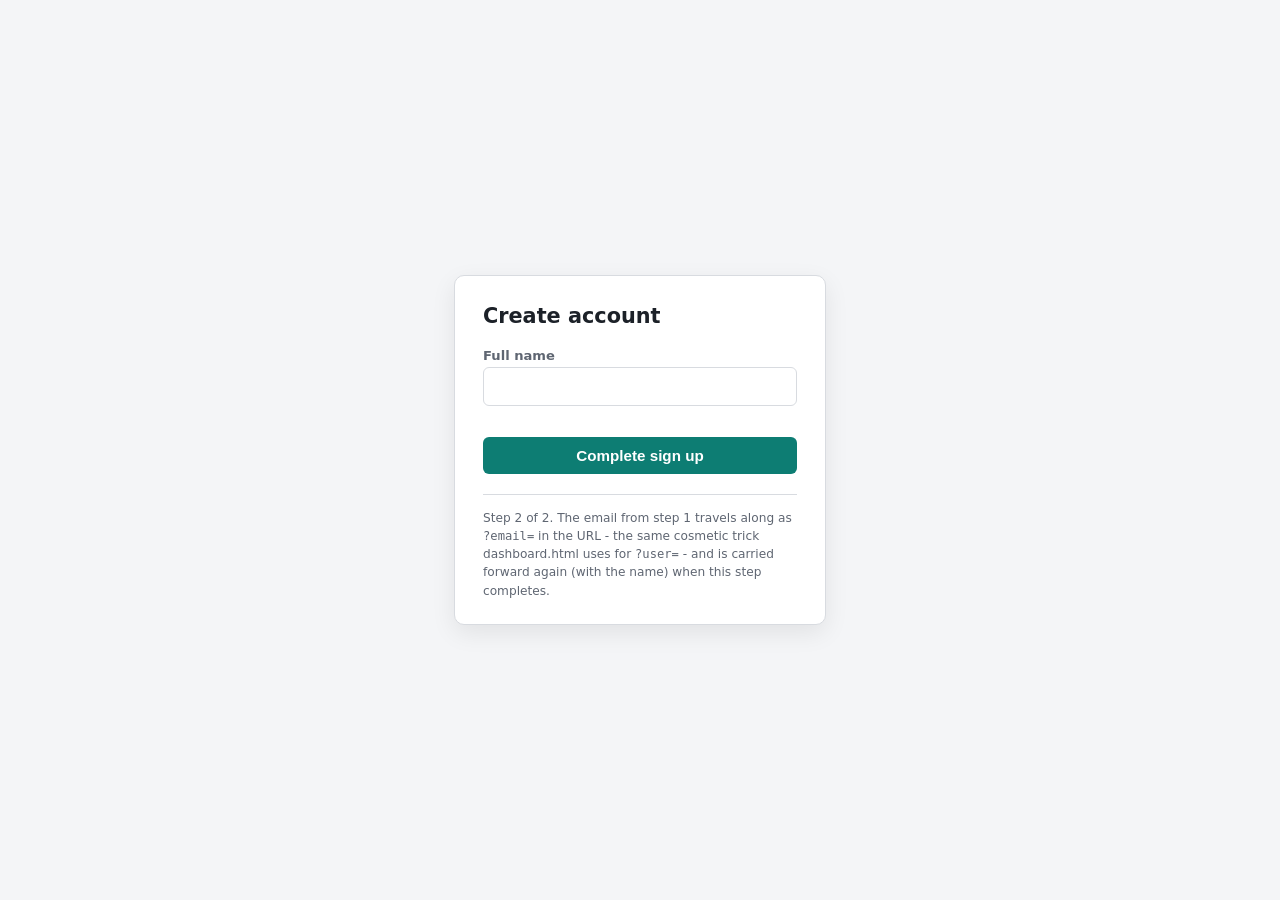
==== signup-name.html @ ac2fbd7d "Add files via upload signup" ====
<!doctype html>
<html lang="en">
<head>
<meta charset="utf-8">
<meta name="viewport" content="width=device-width, initial-scale=1">
<title>Sign up — Demo</title>
<link rel="stylesheet" href="style.css">
</head>
<body>
  <div class="page">
    <div class="login-card" data-testid="signup-name-form">
      <h1>Create account</h1>

      <div class="field">
        <label for="signupName">Full name</label>
        <input type="text" id="signupName" name="name" data-testid="signup-name-input" autocomplete="off">
      </div>

      <div id="signupNameError" class="field-error" data-testid="signup-name-error"></div>

      <button type="button" class="primary" id="signupNameContinue" data-testid="signup-name-continue">Complete sign up</button>

      <div class="demo-note">
        Step 2 of 2. The email from step 1 travels along as
        <code>?email=</code> in the URL - the same cosmetic trick
        dashboard.html uses for <code>?user=</code> - and is carried
        forward again (with the name) when this step completes.
      </div>
    </div>
  </div>

  <script src="app.js"></script>
</body>
</html>
---- style.css ----
:root {
  --ink: #1c2128;
  --paper: #f4f5f7;
  --card: #ffffff;
  --line: #d8dbe0;
  --teal: #0d7d73;
  --teal-dark: #08544d;
  --error: #b3261e;
  --muted: #5f6672;
  font-size: 16px;
}

* { box-sizing: border-box; }

body {
  margin: 0;
  min-height: 100vh;
  font-family: -apple-system, "Segoe UI", system-ui, Roboto, sans-serif;
  color: var(--ink);
  background: var(--paper);
  display: flex;
  align-items: center;
  justify-content: center;
}

.page {
  width: 100%;
  max-width: 420px;
  padding: 24px;
}

.login-card, .dashboard-card {
  background: var(--card);
  border: 1px solid var(--line);
  border-radius: 10px;
  padding: 28px 28px 24px;
  box-shadow: 0 8px 24px rgba(0, 0, 0, 0.08);
}

h1 { font-size: 1.3rem; margin: 0 0 20px; }

.field { margin-bottom: 16px; }

.field label {
  display: block;
  font-size: 0.82rem;
  font-weight: 600;
  color: var(--muted);
  margin-bottom: 4px;
}

.field input {
  width: 100%;
  padding: 10px 12px;
  border: 1px solid var(--line);
  border-radius: 6px;
  font-size: 0.95rem;
}

.field input:focus { outline: 2px solid var(--teal); outline-offset: -1px; }

.field-error {
  min-height: 1.1em;
  font-size: 0.82rem;
  color: var(--error);
  margin-bottom: 12px;
}

.field-error:empty { margin-bottom: 0; }

button.primary {
  width: 100%;
  padding: 10px 18px;
  border: none;
  border-radius: 6px;
  background: var(--teal);
  color: #fff;
  font-size: 0.95rem;
  font-weight: 600;
  cursor: pointer;
}

button.primary:hover { background: var(--teal-dark); }

.demo-note {
  margin-top: 20px;
  border-top: 1px solid var(--line);
  padding-top: 14px;
  font-size: 0.76rem;
  color: var(--muted);
  line-height: 1.5;
}

.dashboard-card p {
  color: var(--muted);
  line-height: 1.5;
}

.logout-link {
  display: inline-block;
  margin-top: 12px;
  color: var(--teal);
  font-weight: 600;
  text-decoration: none;
  font-size: 0.9rem;
}

.logout-link:hover { color: var(--teal-dark); }
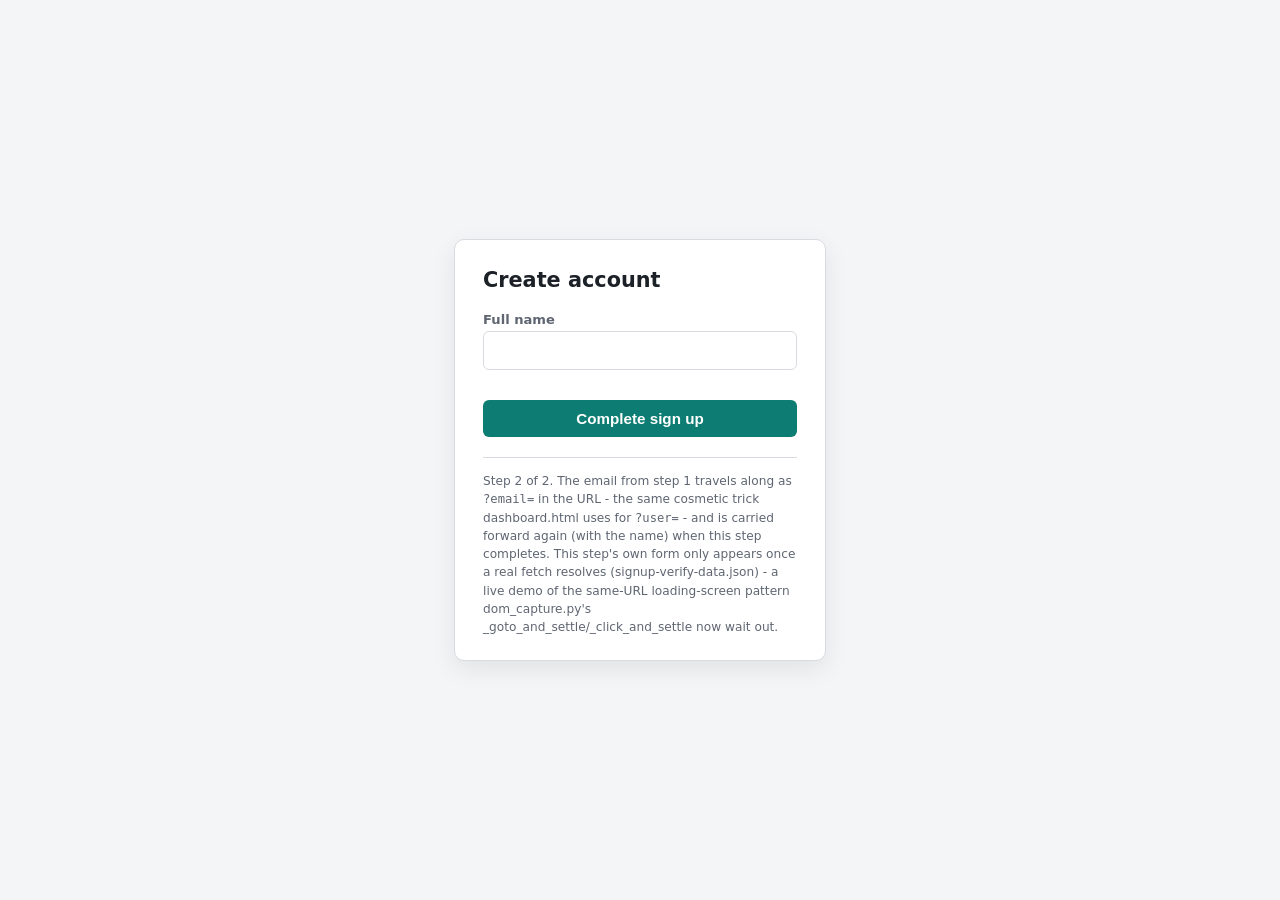
==== commit bbe99f6d: "Add files via upload timer" ====
--- a/signup-name.html
+++ b/signup-name.html
@@ -8,27 +8,75 @@
 </head>
 <body>
   <div class="page">
-    <div class="login-card" data-testid="signup-name-form">
-      <h1>Create account</h1>
-
-      <div class="field">
-        <label for="signupName">Full name</label>
-        <input type="text" id="signupName" name="name" data-testid="signup-name-input" autocomplete="off">
-      </div>
-
-      <div id="signupNameError" class="field-error" data-testid="signup-name-error"></div>
-
-      <button type="button" class="primary" id="signupNameContinue" data-testid="signup-name-continue">Complete sign up</button>
-
-      <div class="demo-note">
-        Step 2 of 2. The email from step 1 travels along as
-        <code>?email=</code> in the URL - the same cosmetic trick
-        dashboard.html uses for <code>?user=</code> - and is carried
-        forward again (with the name) when this step completes.
-      </div>
+    <!--
+      Same-URL loading screen (2026-10-05, same session as the
+      dom_capture.py fix this exists to exercise live, on the real site -
+      Kenneth's own live example was inspireresorts.com's own branded
+      loading screen: a splash sitting on the FINAL url, swapped for the
+      real page once an async fetch behind it resolves, with no second
+      navigation for Playwright's expect_navigation/page.goto("load") to
+      ever see). This step's real form (#signupName etc.) doesn't exist
+      in the DOM at all until the inline script below fetches
+      signup-verify-data.json and injects it - a genuine network request,
+      not a setTimeout, same distinction dom_capture.py's
+      _goto_and_settle/_click_and_settle docstrings call out: only a
+      network-driven loading screen like this one is what the capture
+      engine's "networkidle" wait actually catches.
+    -->
+    <div id="signupNameSplash" class="login-card" data-testid="signup-name-loading">
+      <p>Verifying email…</p>
     </div>
+    <div id="signupNameFormContainer" hidden></div>
   </div>
 
   <script src="app.js"></script>
+  <script>
+    // Paired with a deliberate 600ms minimum display time via
+    // Promise.all - a real, common UX pattern on its own (avoids a
+    // flash of loading state when the real request happens to resolve
+    // near-instantly, which it usually does for a tiny static JSON file
+    // like this one) that also happens to make this splash reliably
+    // visible/reproducible rather than racy - this fetch alone resolves
+    // too fast, locally and on GitHub Pages alike, to reliably
+    // outlast page.goto's "load" event without it.
+    Promise.all([
+      fetch("signup-verify-data.json").then((response) => response.json()),
+      new Promise((resolve) => setTimeout(resolve, 600)),
+    ])
+      .then(() => {
+        document.getElementById("signupNameSplash").remove();
+        const container = document.getElementById("signupNameFormContainer");
+        container.hidden = false;
+        container.innerHTML = `
+          <div class="login-card" data-testid="signup-name-form">
+            <h1>Create account</h1>
+
+            <div class="field">
+              <label for="signupName">Full name</label>
+              <input type="text" id="signupName" name="name" data-testid="signup-name-input" autocomplete="off">
+            </div>
+
+            <div id="signupNameError" class="field-error" data-testid="signup-name-error"></div>
+
+            <button type="button" class="primary" id="signupNameContinue" data-testid="signup-name-continue">Complete sign up</button>
+
+            <div class="demo-note">
+              Step 2 of 2. The email from step 1 travels along as
+              <code>?email=</code> in the URL - the same cosmetic trick
+              dashboard.html uses for <code>?user=</code> - and is carried
+              forward again (with the name) when this step completes.
+              This step's own form only appears once a real fetch
+              resolves (signup-verify-data.json) - a live demo of the
+              same-URL loading-screen pattern dom_capture.py's
+              _goto_and_settle/_click_and_settle now wait out.
+            </div>
+          </div>
+        `;
+        // app.js defines this but doesn't call it - the form it wires up
+        // doesn't exist yet when app.js itself runs, unlike every other
+        // page's block in that file. See app.js's own comment.
+        initSignupNameStep();
+      });
+  </script>
 </body>
 </html>
